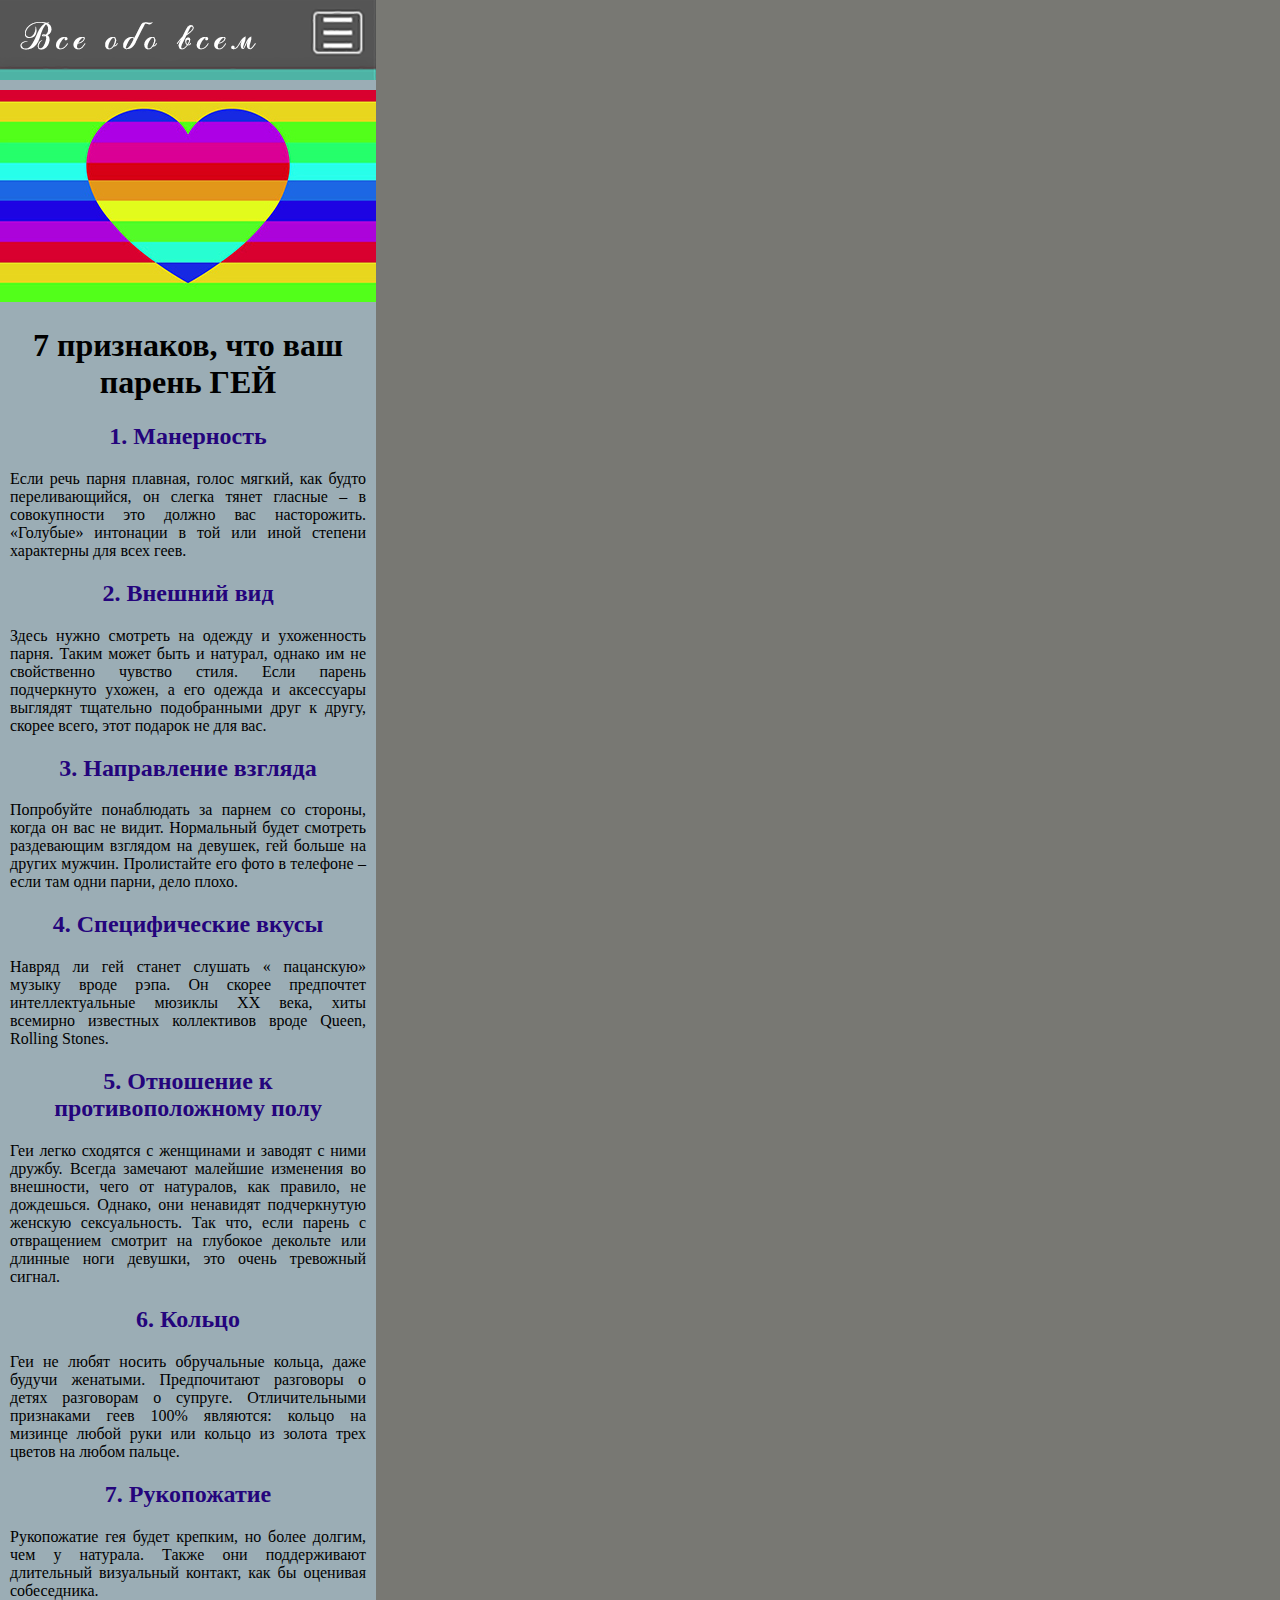
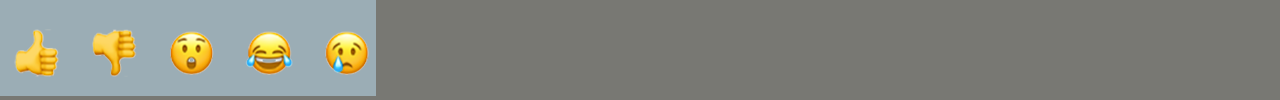
==== tren2/index.html @ 2c089c65 "Add files via upload" ====
<!DOCTYPE html>
<html lang="ru">
<head>
	<meta charset="UTF-8">
	<meta name="viewport" content="width=device-width, initial-scale=1.0">
	<title>Document</title>
	<meta name="description" content="Киномонстр - это портал о кино"/>
	<meta name="keywords" content="фильмы, фильмы онлайн, hd" />
	<link rel="stylesheet" href="css/style.css">
</head>
    <body>
    	<div id="frame">
    		<header>
				<img src="menu.png" alt="">
			</header>
		<div id="lgbt"> 
			<img src="img1.jpg" alt="">
		</div>
    		
    		<!--основная часть-->
    		<main>
				<h1>7 признаков, что ваш парень ГЕЙ</h1>
				<h2>1. Манерность</h2>
				<p>Если речь парня плавная, голос мягкий, как будто переливающийся, он слегка 
					тянет гласные – в совокупности это должно вас насторожить. «Голубые» 
					интонации в той или иной степени характерны для всех геев.
				</p>
				<h2>2. Внешний вид</h2>
				<p>Здесь нужно смотреть на одежду и ухоженность парня. Таким может быть и натурал, 
					однако им не свойственно чувство стиля. Если парень подчеркнуто ухожен, а его 
					одежда и аксессуары выглядят тщательно подобранными друг к другу, скорее всего, 
					этот подарок не для вас.
				</p>
				<h2>3. Направление взгляда</h2>
				<p>Попробуйте понаблюдать за парнем со стороны, когда он вас не видит. Нормальный 
					будет смотреть раздевающим взглядом на девушек, гей больше на других мужчин. 
					Пролистайте его фото в телефоне – если там одни парни, дело плохо.
				</p>
				<h2>4. Специфические вкусы</h2>
				<p>Навряд ли гей станет слушать « пацанскую» музыку вроде рэпа. Он скорее 
					предпочтет интеллектуальные мюзиклы XX века, хиты всемирно известных 
					коллективов вроде Queen, Rolling Stones.
				</p>
				<h2>5. Отношение к противоположному полу</h2>
				<p>Геи легко сходятся с женщинами и заводят с ними дружбу. Всегда замечают 
					малейшие изменения во внешности, чего от натуралов, как правило, не 
					дождешься. Однако, они ненавидят подчеркнутую женскую сексуальность. 
					Так что, если парень с отвращением смотрит на глубокое декольте или длинные 
					ноги девушки, это очень тревожный сигнал.
				</p>
				<h2>6. Кольцо</h2>
				<p>Геи не любят носить обручальные кольца, даже будучи женатыми. 
					Предпочитают разговоры о детях разговорам о супруге.
					Отличительными признаками геев 100% являются: кольцо на мизинце любой 
					руки или кольцо из золота трех цветов на любом пальце.
				</p>
				<h2>7. Рукопожатие</h2>
				<p>Рукопожатие гея будет крепким, но более долгим, чем у натурала. 
					Также они поддерживают длительный визуальный контакт, как бы оценивая 
					собеседника.
				</p>
				
    		</main>
    		
    		<footer><img src="like.png" alt=""></footer>
    	</div>
    </body>
<!--<body>
	<div id="frame">
	<div id="header">Заголовок сайта</div>
	<div id="content">Контент сайта</div>
	<div id="sidebar">Боковая панель</div>
	<div id="footer">&copy. Автор</div>
	</div>-->
</body>
</html>
---- tren2/css/style.css ----
body {
	background: #787873;
	width: 376px;
	margin: 0;
	padding: 0;
}
h1 {
	text-align: center;
}
h2 {
	text-align: center;
	color: rgb(36, 4, 124);
}
p {
	text-align: justify;
	padding: 0 10px;
}
 #lgbt {
margin-top: 90px;
}

#frame {
	width: 376px;
	margin: 0 auto;
	background: rgba(190, 226, 247, 0.5);
	display: table;
	position: relative;
}
  header {
	position: fixed;
	left: 0px;
	top: 0px;

}

main {
	height: 100%;
	width: 100%;
	margin:0px;
	padding: 0px;
}

footer {
    width: 100%;
    height: 50px;
    margin: 0 auto;
    padding: 0px;
	margin-bottom: 10px;
	padding-bottom: 20px;
	text-align: center;
}
#main {
	margin: 0;
	padding: 0;
}
#main li {
	list-style: none;
	display: inline-block;
	position: relative;
	padding-left: 10px;
}
#main li menu {
	position: absolute;
	background-color: gray;
	margin: 0;
	padding-right: 15px;
}
li menu {
	display: none;
}
#main li:hover menu {
	display: block;

}
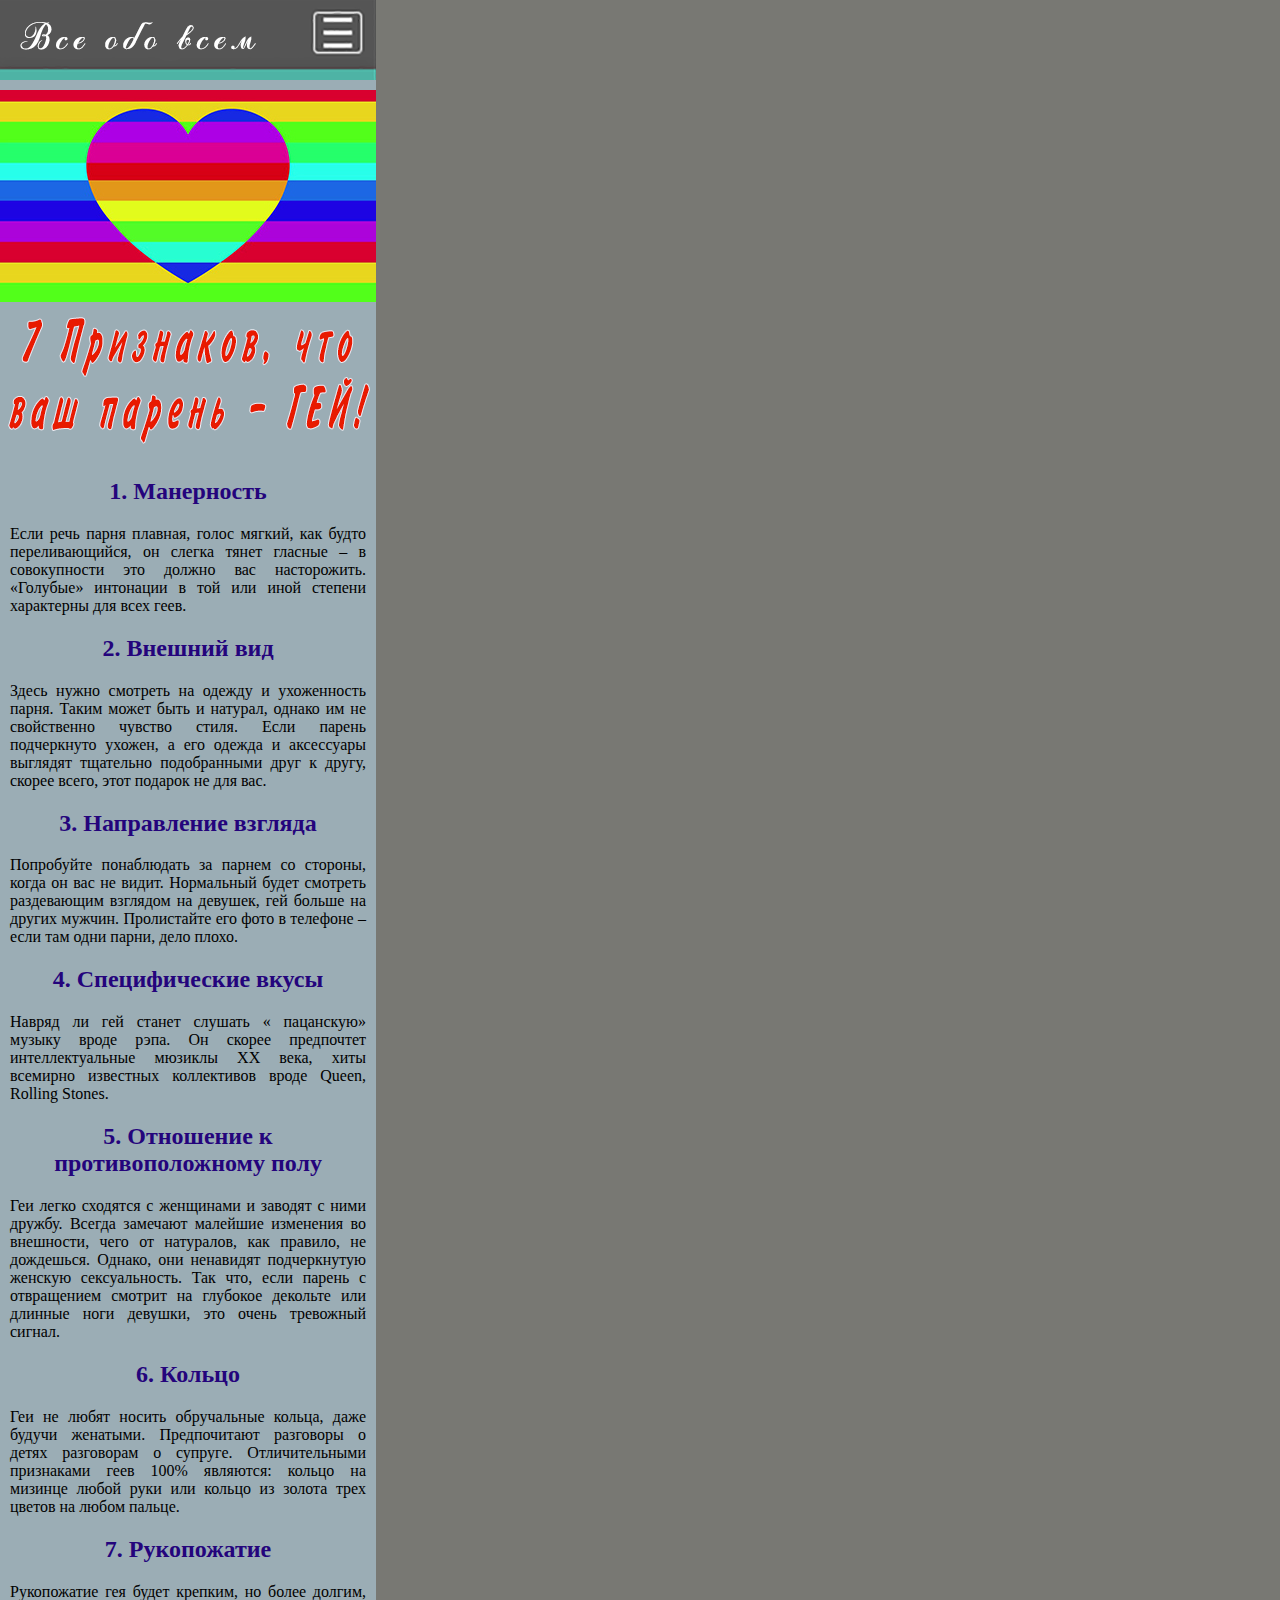
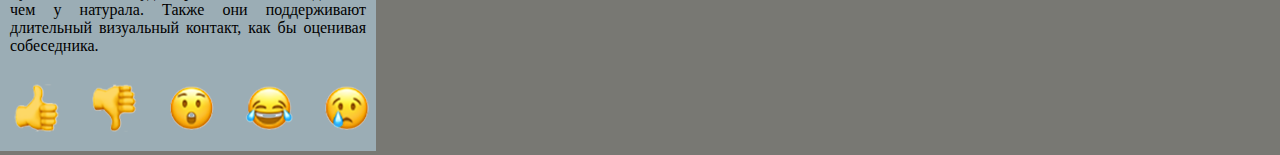
==== commit 5fd3226b: "Add files via upload" ====
--- a/tren2/index.html
+++ b/tren2/index.html
@@ -19,7 +19,7 @@
     		
     		<!--основная часть-->
     		<main>
-				<h1>7 признаков, что ваш парень ГЕЙ</h1>
+				<img src="name.png" alt="">
 				<h2>1. Манерность</h2>
 				<p>Если речь парня плавная, голос мягкий, как будто переливающийся, он слегка 
 					тянет гласные – в совокупности это должно вас насторожить. «Голубые» 
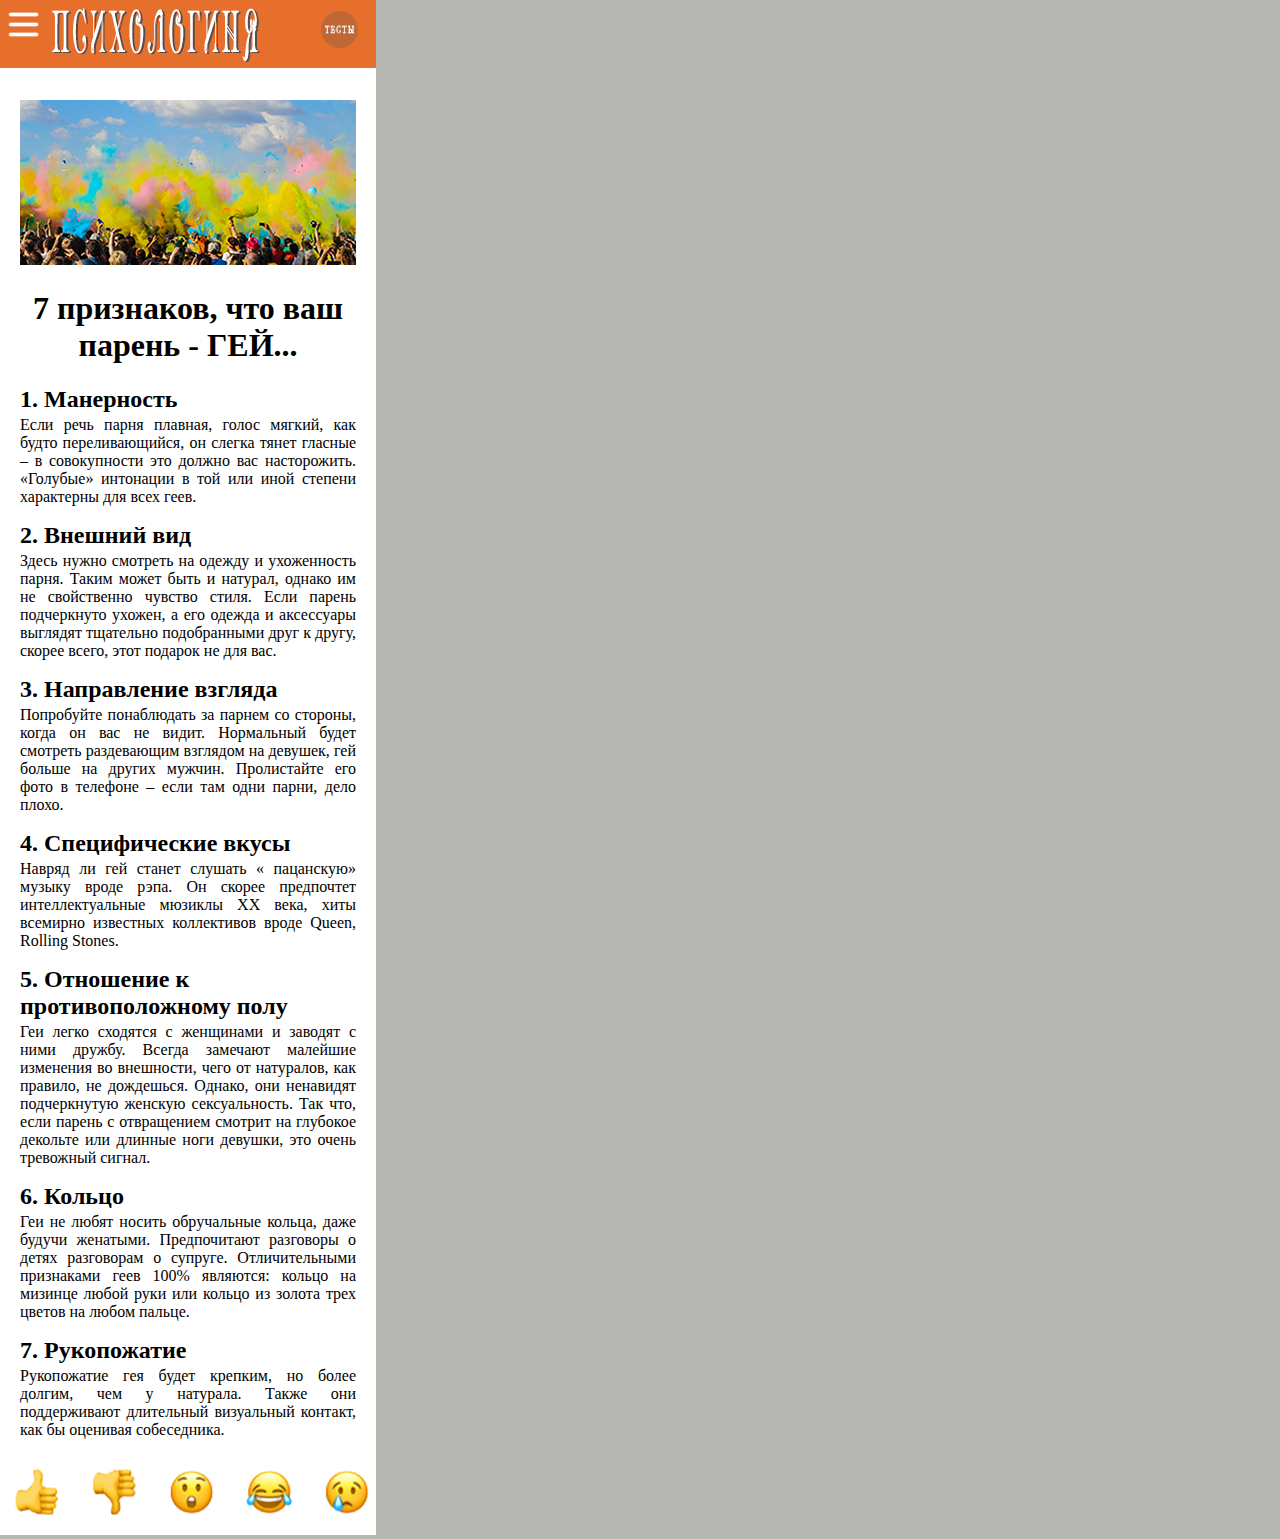
==== commit ef341a5c: "Add files via upload" ====
--- a/tren2/index.html
+++ b/tren2/index.html
@@ -11,15 +11,15 @@
     <body>
     	<div id="frame">
     		<header>
-				<img src="menu.png" alt="">
+				<img src="menu2.png" alt="">
 			</header>
 		<div id="lgbt"> 
-			<img src="img1.jpg" alt="">
+			<img src="img2.jpg" alt="">
 		</div>
     		
     		<!--основная часть-->
     		<main>
-				<img src="name.png" alt="">
+				<h1>7 признаков, что ваш парень - ГЕЙ...</h1>
 				<h2>1. Манерность</h2>
 				<p>Если речь парня плавная, голос мягкий, как будто переливающийся, он слегка 
 					тянет гласные – в совокупности это должно вас насторожить. «Голубые» 
--- a/tren2/css/style.css
+++ b/tren2/css/style.css
@@ -1,29 +1,37 @@
 
 body {
-	background: #787873;
+	background: #b6b6b2;
 	width: 376px;
 	margin: 0;
 	padding: 0;
 }
 h1 {
+	font-family: PT Serif;
 	text-align: center;
 }
 h2 {
-	text-align: center;
-	color: rgb(36, 4, 124);
+	font-family: PT Serif;
+	text-align: left;
+	color: black;
+	margin: 0;
+	padding: 0;
+	margin-left: 20px;
 }
 p {
+	font-family: PT Serif;
 	text-align: justify;
-	padding: 0 10px;
+	margin-top: 3px;
+	padding: 0 20px;
 }
  #lgbt {
-margin-top: 90px;
+	margin-left: 20px;
+    margin-top: 100px;
 }
 
 #frame {
 	width: 376px;
 	margin: 0 auto;
-	background: rgba(190, 226, 247, 0.5);
+	background: white;
 	display: table;
 	position: relative;
 }
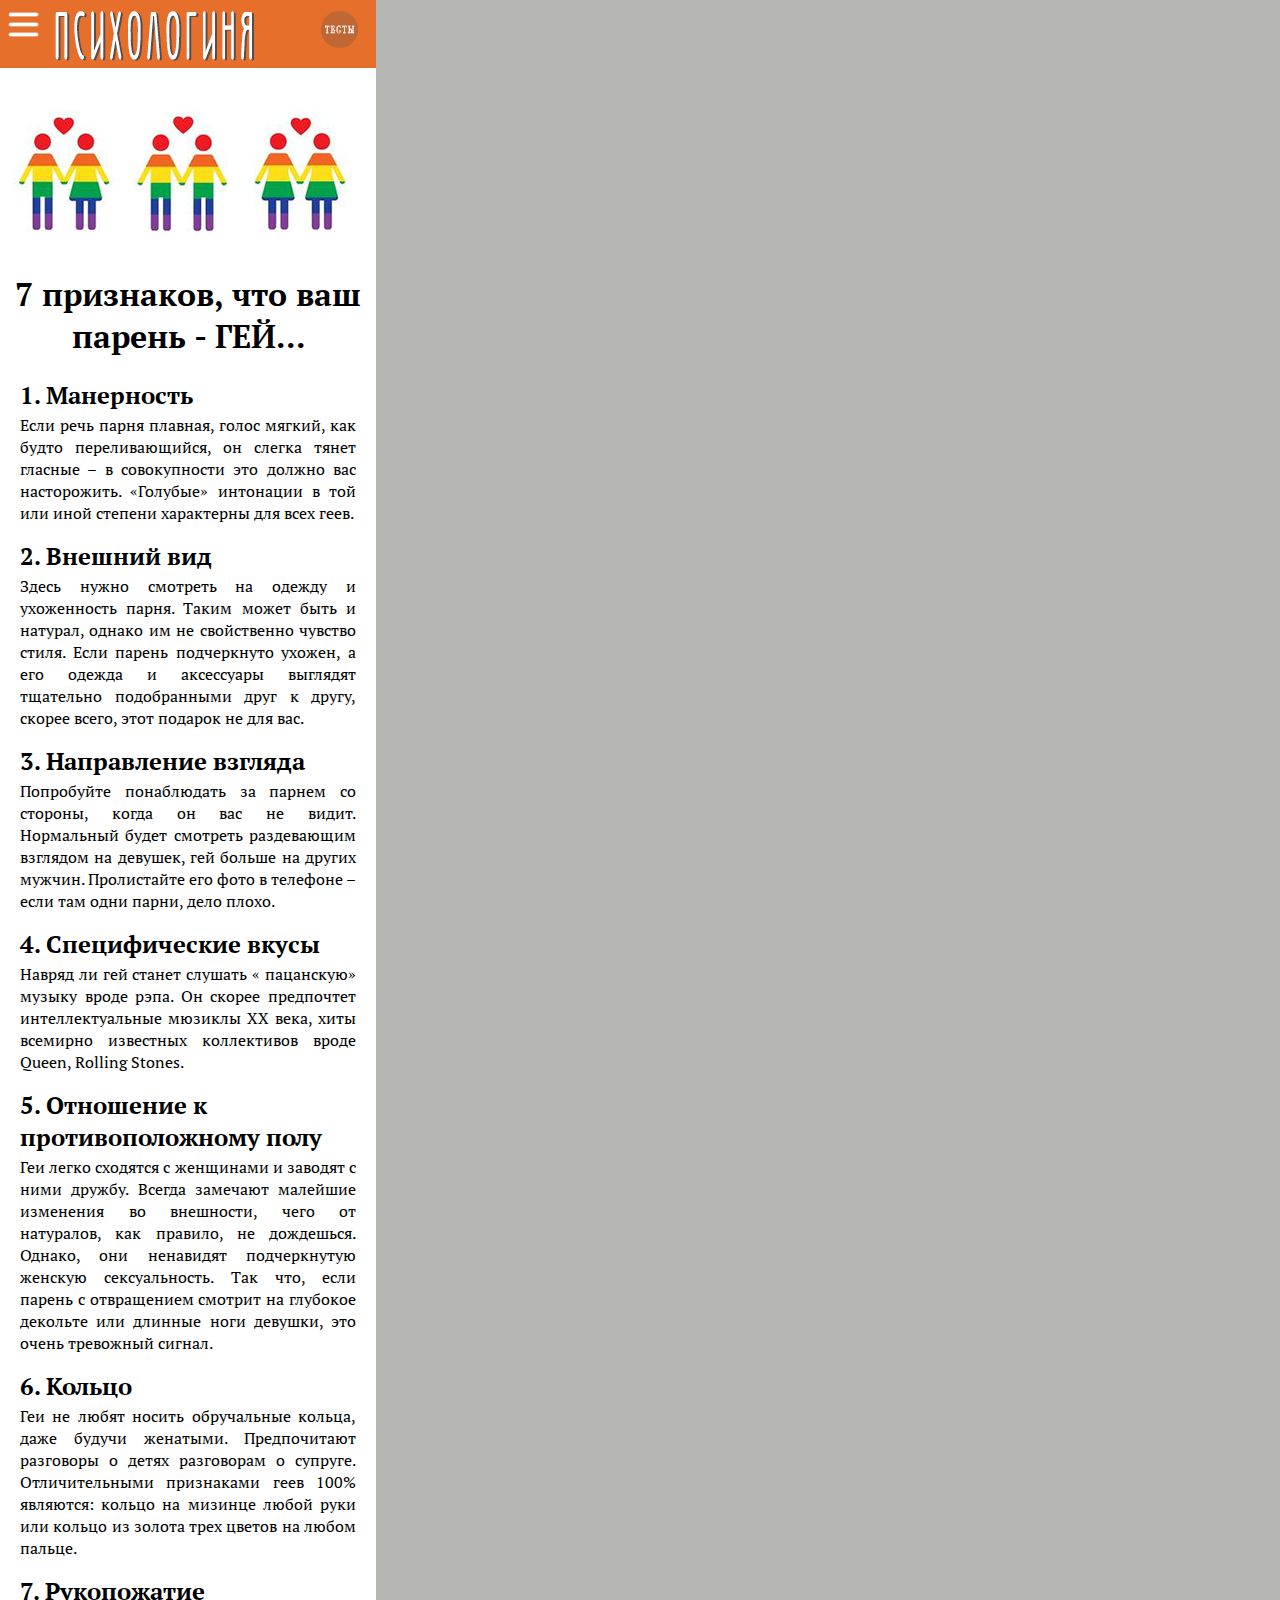
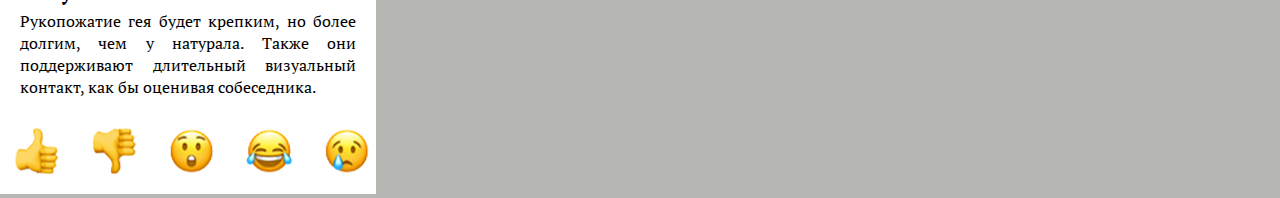
==== commit 9443a720: "Add files via upload" ====
--- a/tren2/index.html
+++ b/tren2/index.html
@@ -14,7 +14,7 @@
 				<img src="menu2.png" alt="">
 			</header>
 		<div id="lgbt"> 
-			<img src="img2.jpg" alt="">
+			<img src="img3.jpg" alt="">
 		</div>
     		
     		<!--основная часть-->
--- a/tren2/css/style.css
+++ b/tren2/css/style.css
@@ -1,3 +1,31 @@
+
+/* pt-serif-regular - latin_cyrillic */
+/* pt-serif-regular - latin_cyrillic */
+@font-face {
+	font-family: 'PT Serif';
+	font-style: normal;
+	font-weight: 400;
+	src: url('../fonts/pt-serif-v12-latin_cyrillic-regular.eot'); /* IE9 Compat Modes */
+	src: local('PT Serif'), local('PTSerif-Regular'),
+		 url('../fonts/pt-serif-v12-latin_cyrillic-regular.eot?#iefix') format('embedded-opentype'), /* IE6-IE8 */
+		 url('../fonts/pt-serif-v12-latin_cyrillic-regular.woff2') format('woff2'), /* Super Modern Browsers */
+		 url('../fonts/pt-serif-v12-latin_cyrillic-regular.woff') format('woff'), /* Modern Browsers */
+		 url('../fonts/pt-serif-v12-latin_cyrillic-regular.ttf') format('truetype'), /* Safari, Android, iOS */
+		 url('../fonts/pt-serif-v12-latin_cyrillic-regular.svg#PTSerif') format('svg'); /* Legacy iOS */
+  }
+  /* pt-serif-700 - latin_cyrillic */
+  @font-face {
+	font-family: 'PT Serif';
+	font-style: normal;
+	font-weight: 700;
+	src: url('../fonts/pt-serif-v12-latin_cyrillic-700.eot'); /* IE9 Compat Modes */
+	src: local('PT Serif Bold'), local('PTSerif-Bold'),
+		 url('../fonts/pt-serif-v12-latin_cyrillic-700.eot?#iefix') format('embedded-opentype'), /* IE6-IE8 */
+		 url('../fonts/pt-serif-v12-latin_cyrillic-700.woff2') format('woff2'), /* Super Modern Browsers */
+		 url('../fonts/pt-serif-v12-latin_cyrillic-700.woff') format('woff'), /* Modern Browsers */
+		 url('../fonts/pt-serif-v12-latin_cyrillic-700.ttf') format('truetype'), /* Safari, Android, iOS */
+		 url('../fonts/pt-serif-v12-latin_cyrillic-700.svg#PTSerif') format('svg'); /* Legacy iOS */
+  }
 
 body {
 	background: #b6b6b2;
@@ -24,7 +52,6 @@
 	padding: 0 20px;
 }
  #lgbt {
-	margin-left: 20px;
     margin-top: 100px;
 }
 
